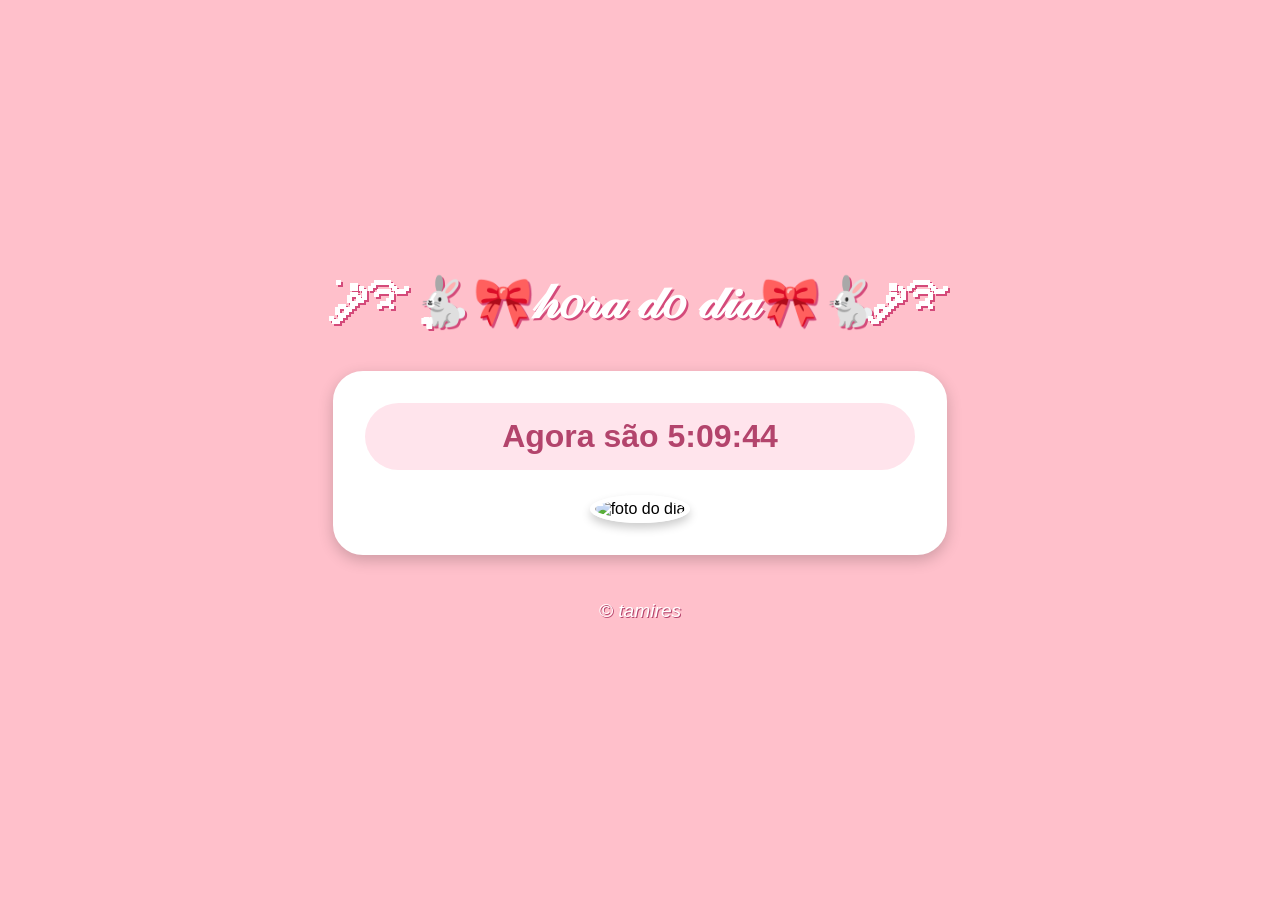
==== index.html @ ded4abbc "Rename modelo.html to index.html" ====
<!DOCTYPE html>
<html lang="pt br">
<head>
    <meta charset="UTF-8">
    <meta name="viewport" content="width=device-width, initial-scale=1.0">
    <title>hora do dia</title>
    <link rel="stylesheet" href="estilo.css">
</head>

<body onload="carregar()">
    <header>

<h1>  ࣪ ་༘࿐ִֶָ🐇🎀𝒽𝑜𝓇𝒶 𝒹𝑜 𝒹𝒾𝒶🎀🐇་༘࿐</h1>
    </header>
    <section>
<div id="msg">
    

</div>
<div id="img">
    <img id="imagem" src="fotomanha.png" alt="foto do dia">

</div>
    </section>
    <footer>
 <p>&copy; tamires</p>
<script src="script.js">

</script>
 </script>
    </footer>
</body>
</html>
---- estilo.css ----
/* Importando fonte fofa do Google Fonts */
@import url('https://fonts.googleapis.com/css2?family=Fredoka:wght@300..700&display=swap');

/* ===== ESTILO SIMPLES - TEMA ROSA ===== */

/* Corpo da página */
body {
    background: #ffc0cb; /* rosa claro */
    font-family: Arial, sans-serif; /* fonte simples */
    min-height: 100vh;
    margin: 0;
    display: flex;
    flex-direction: column;
    align-items: center;
    justify-content: center;
}

/* Cabeçalho */
header {
    color: white;
    text-align: center;
    margin-bottom: 20px;
    display: flex;
    align-items: center;
    justify-content: center;
    gap: 10px;
}

/* Ícone da Hello Kitty (se houver) */
header .icone {
    width: 50px;
    height: auto;
}

/* Título principal */
header h1 {
    margin: 0;
    font-size: 3rem; /* tamanho grande */
    text-shadow: 2px 2px 0 #d44a7a; /* sombra rosa */
}

/* Seção principal (card branco) */
section {
    background: white;
    border-radius: 30px;
    padding: 30px;
    width: 90%;
    max-width: 550px;
    margin: 20px auto;
    box-shadow: 0 5px 15px rgba(0,0,0,0.2); /* sombra suave */
    border: 2px solid white;
}

/* Mensagem (hora) */
#msg {
    font-size: 2rem;
    color: #b3446c;
    text-align: center;
    margin-bottom: 25px;
    background: #ffe4ec;
    padding: 15px;
    border-radius: 50px;
    font-weight: bold;
}

/* Container da imagem */
#img {
    text-align: center;
}

/* Estilo da imagem */
#img img {
    max-width: 100%;
    max-height: 300px;
    border-radius: 50%; /* deixa a imagem redonda */
    border: 5px solid white;
    box-shadow: 0 5px 10px rgba(0,0,0,0.2); /* sombra simples */
}

/* Rodapé */
footer {
    color: white;
    text-align: center;
    font-style: italic;
    margin-top: 20px;
    font-size: 1.2rem;
    text-shadow: 1px 1px 0 #b3446c;
}

/* Parágrafos do rodapé */
footer p {
    margin: 5px;
}
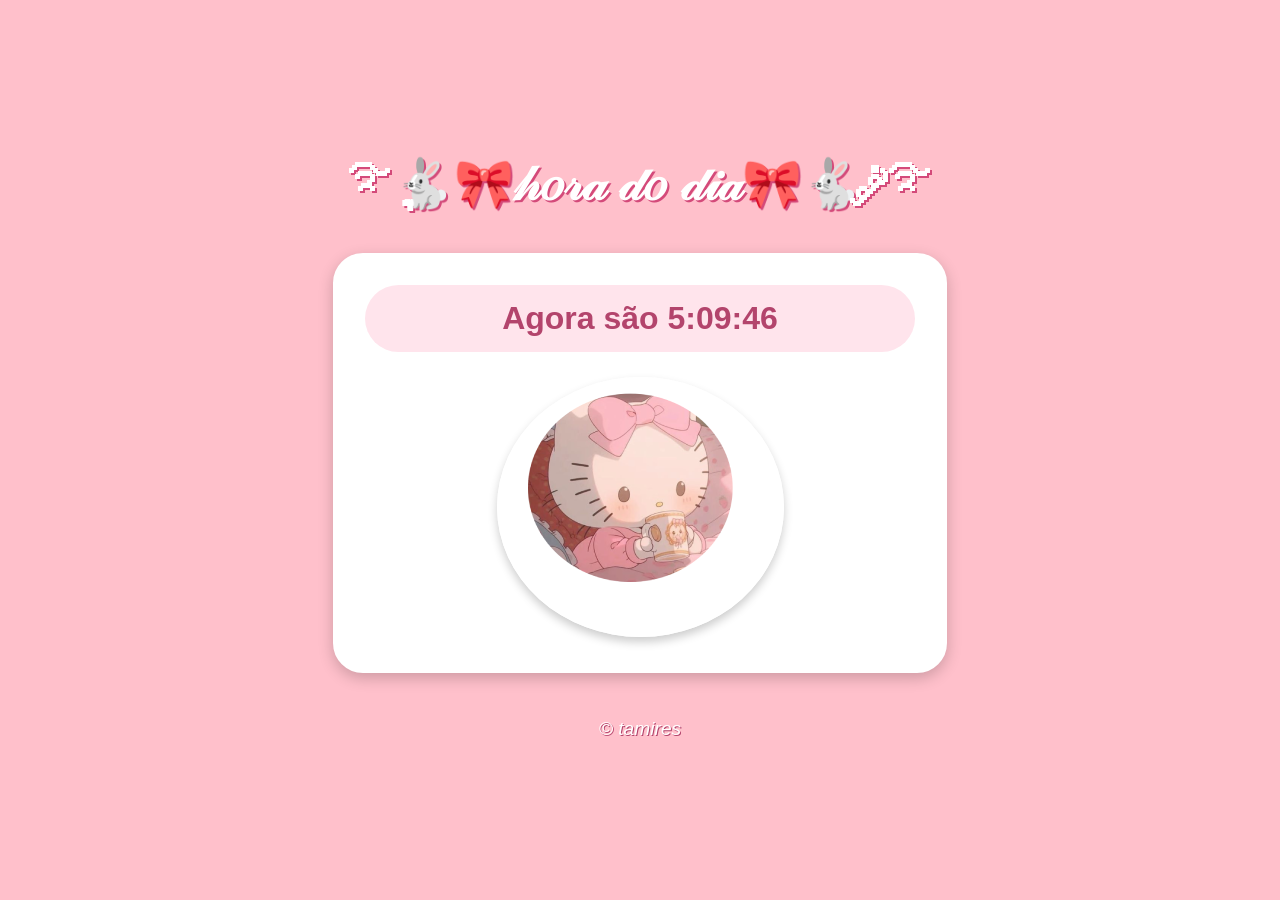
==== commit 445884e1: "Update index.html" ====
--- a/index.html
+++ b/index.html
@@ -10,7 +10,7 @@
 <body onload="carregar()">
     <header>
 
-<h1>  ࣪ ་༘࿐ִֶָ🐇🎀𝒽𝑜𝓇𝒶 𝒹𝑜 𝒹𝒾𝒶🎀🐇་༘࿐</h1>
+<h1>  ࿐ִֶָ🐇🎀𝒽𝑜𝓇𝒶 𝒹𝑜 𝒹𝒾𝒶🎀🐇་༘࿐</h1>
     </header>
     <section>
 <div id="msg">
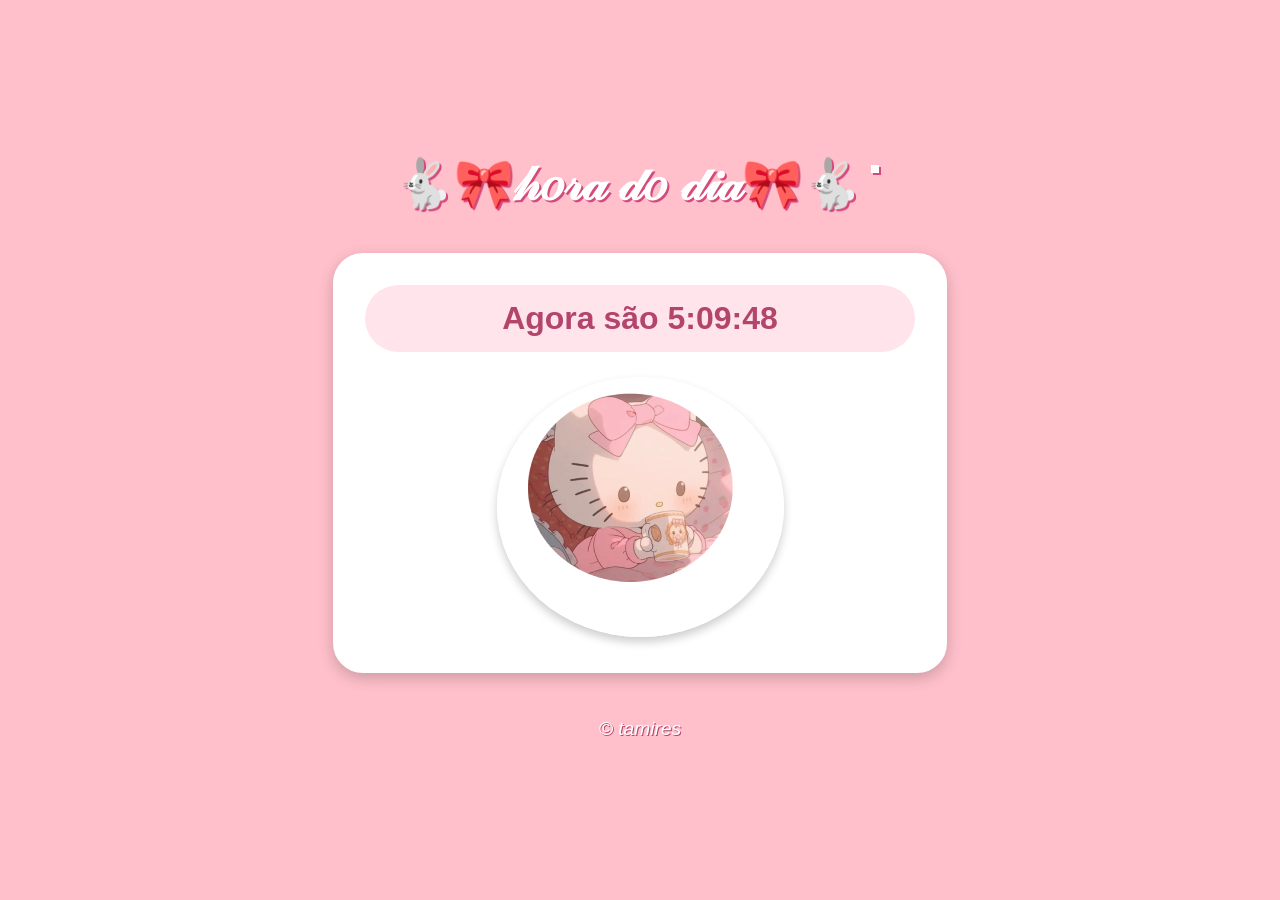
==== commit b39fdcc3: "Update index.html Removed unnecessary HTML entity encoding and fixed formatting." ====
--- a/index.html
+++ b/index.html
@@ -10,7 +10,7 @@
 <body onload="carregar()">
     <header>
 
-<h1>  ࿐ִֶָ🐇🎀𝒽𝑜𝓇𝒶 𝒹𝑜 𝒹𝒾𝒶🎀🐇་༘࿐</h1>
+<h1> 🐇🎀𝒽𝑜𝓇𝒶 𝒹𝑜 𝒹𝒾𝒶🎀🐇་</h1>
     </header>
     <section>
 <div id="msg">
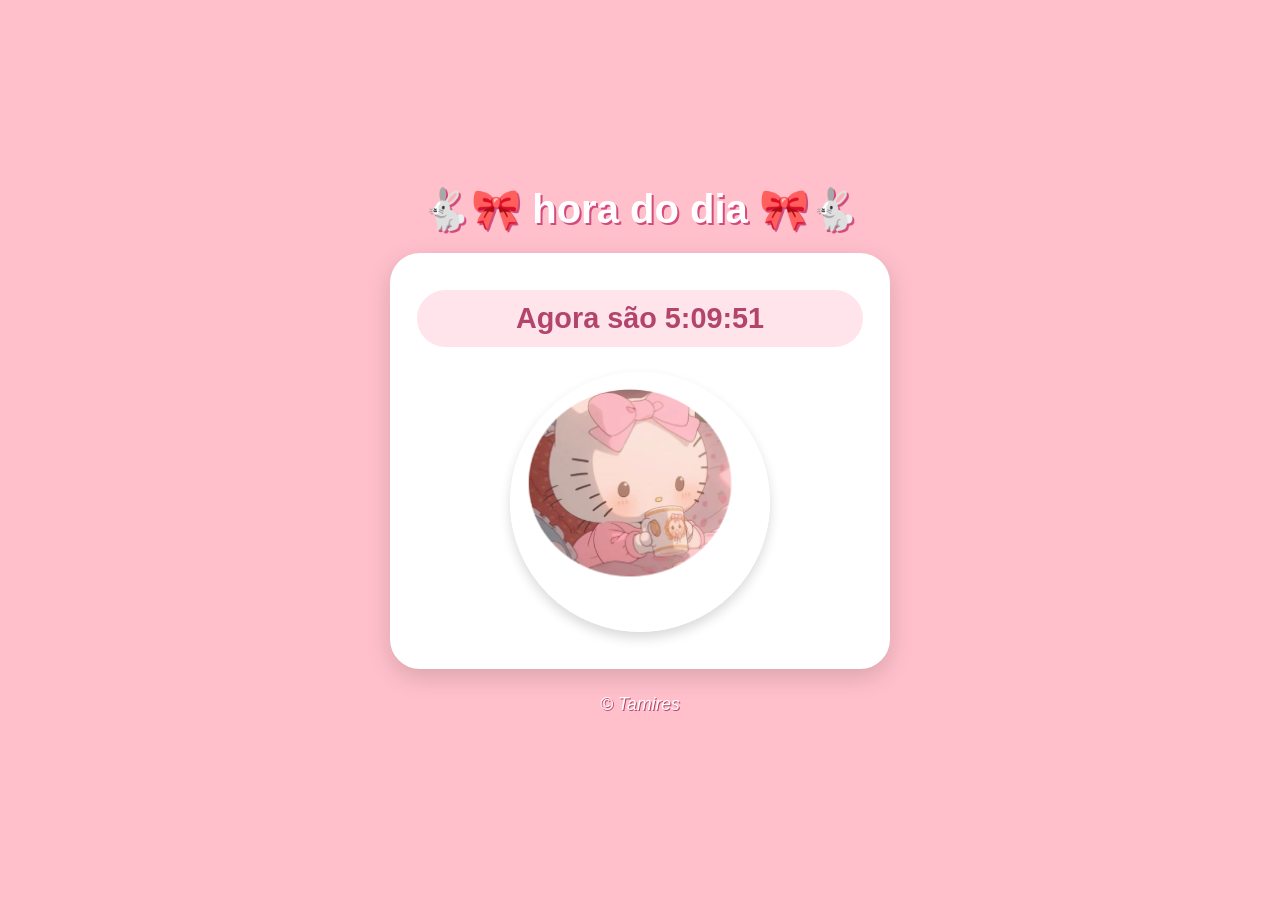
==== commit 1abe6201: "Update index.html" ====
--- a/index.html
+++ b/index.html
@@ -1,33 +1,30 @@
-<!DOCTYPE html>
-<html lang="pt br">
+<html lang="pt-br">
 <head>
     <meta charset="UTF-8">
     <meta name="viewport" content="width=device-width, initial-scale=1.0">
-    <title>hora do dia</title>
+    <title>Hora do Dia</title>
     <link rel="stylesheet" href="estilo.css">
 </head>
-
 <body onload="carregar()">
     <header>
+        <h1>🐇🎀 hora do dia 🎀🐇</h1>
+    </header>
 
-<h1> 🐇🎀𝒽𝑜𝓇𝒶 𝒹𝑜 𝒹𝒾𝒶🎀🐇་</h1>
-    </header>
-    <section>
-<div id="msg">
-    
+    <main>
+        <section>
+            <div id="msg">
+                Carregando...
+            </div>
+            <div id="img">
+                <img id="imagem" src="fotomanha.png" alt="Foto do dia">
+            </div>
+        </section>
+    </main>
 
-</div>
-<div id="img">
-    <img id="imagem" src="fotomanha.png" alt="foto do dia">
+    <footer>
+        <p>&copy; Tamires</p>
+    </footer>
 
-</div>
-    </section>
-    <footer>
- <p>&copy; tamires</p>
-<script src="script.js">
-
-</script>
- </script>
-    </footer>
+    <script src="script.js"></script>
 </body>
 </html>
--- a/estilo.css
+++ b/estilo.css
@@ -1,17 +1,32 @@
- /* Importando fonte fofa do Google Fonts */
 @import url('https://fonts.googleapis.com/css2?family=Fredoka:wght@300..700&display=swap');
 
-/* ===== ESTILO SIMPLES - TEMA ROSA ===== */
+
+:root {
+    color-scheme: light; 
+}
+
+* {
+    box-sizing: border-box;
+    margin: 0;
+    padding: 0;
+}
 
 /* Corpo da página */
 body {
-    background: #ffc0cb; /* rosa claro */
-    font-family: Arial, sans-serif; /* fonte simples */
+    background-color: #ffc0cb; /* Rosa claro*/
+    font-family: 'Fredoka', Arial, sans-serif; 
     min-height: 100vh;
-    margin: 0;
     display: flex;
     flex-direction: column;
     align-items: center;
+    justify-content: center;
+    padding: 20px;
+}
+
+/* Área Principal */
+main {
+    width: 100%;
+    display: flex;
     justify-content: center;
 }
 
@@ -20,74 +35,85 @@
     color: white;
     text-align: center;
     margin-bottom: 20px;
-    display: flex;
-    align-items: center;
-    justify-content: center;
-    gap: 10px;
-}
-
-/* Ícone da Hello Kitty (se houver) */
-header .icone {
-    width: 50px;
-    height: auto;
 }
 
 /* Título principal */
 header h1 {
-    margin: 0;
-    font-size: 3rem; /* tamanho grande */
-    text-shadow: 2px 2px 0 #d44a7a; /* sombra rosa */
+    font-size: 2.5rem; 
+    font-weight: 600;
+    text-shadow: 2px 2px 0px #d44a7a; /* Sombra rosa escura marcante */
 }
 
-/* Seção principal (card branco) */
+/* Seção principal (Card Branco) */
 section {
-    background: white;
+    background: #ffffff;
     border-radius: 30px;
-    padding: 30px;
-    width: 90%;
-    max-width: 550px;
-    margin: 20px auto;
-    box-shadow: 0 5px 15px rgba(0,0,0,0.2); /* sombra suave */
-    border: 2px solid white;
+    padding: 35px 25px;
+    width: 100%;
+    max-width: 500px;
+    box-shadow: 0 8px 24px rgba(0, 0, 0, 0.15); /* Sombra suave aprimorada */
+    border: 2px solid #ffffff;
+    display: flex;
+    flex-direction: column;
+    align-items: center;
 }
 
-/* Mensagem (hora) */
+/* Mensagem com a Hora */
 #msg {
-    font-size: 2rem;
+    width: 100%;
+    font-size: 1.8rem;
     color: #b3446c;
     text-align: center;
     margin-bottom: 25px;
-    background: #ffe4ec;
-    padding: 15px;
+    background-color: #ffe4ec; /* Fundo pílula rosa bem clarinho */
+    padding: 12px 20px;
     border-radius: 50px;
-    font-weight: bold;
+    font-weight: 700;
 }
 
-/* Container da imagem */
+
 #img {
-    text-align: center;
+    width: 100%;
+    display: flex;
+    justify-content: center;
+    align-items: center;
 }
 
-/* Estilo da imagem */
+
 #img img {
-    max-width: 100%;
-    max-height: 300px;
-    border-radius: 50%; /* deixa a imagem redonda */
-    border: 5px solid white;
-    box-shadow: 0 5px 10px rgba(0,0,0,0.2); /* sombra simples */
+    width: 260px;          
+    height: 260px;        
+    object-fit: cover;     
+    border-radius: 50%;    
+    border: 6px solid #ffffff;
+    box-shadow: 0 6px 12px rgba(0, 0, 0, 0.15);
 }
 
 /* Rodapé */
 footer {
-    color: white;
+    color: #ffffff;
     text-align: center;
     font-style: italic;
-    margin-top: 20px;
-    font-size: 1.2rem;
-    text-shadow: 1px 1px 0 #b3446c;
+    margin-top: 25px;
+    font-size: 1.1rem;
+    text-shadow: 1px 1px 0px #b3446c;
 }
 
-/* Parágrafos do rodapé */
 footer p {
-    margin: 5px;
+    font-weight: 400;
 }
+
+
+@media (max-width: 360px) {
+    header h1 {
+        font-size: 1.8rem;
+    }
+    #msg {
+        font-size: 1.4rem;
+    }
+    #img img {
+        width: 200px;
+        height: 200px;
+    }
+}
+
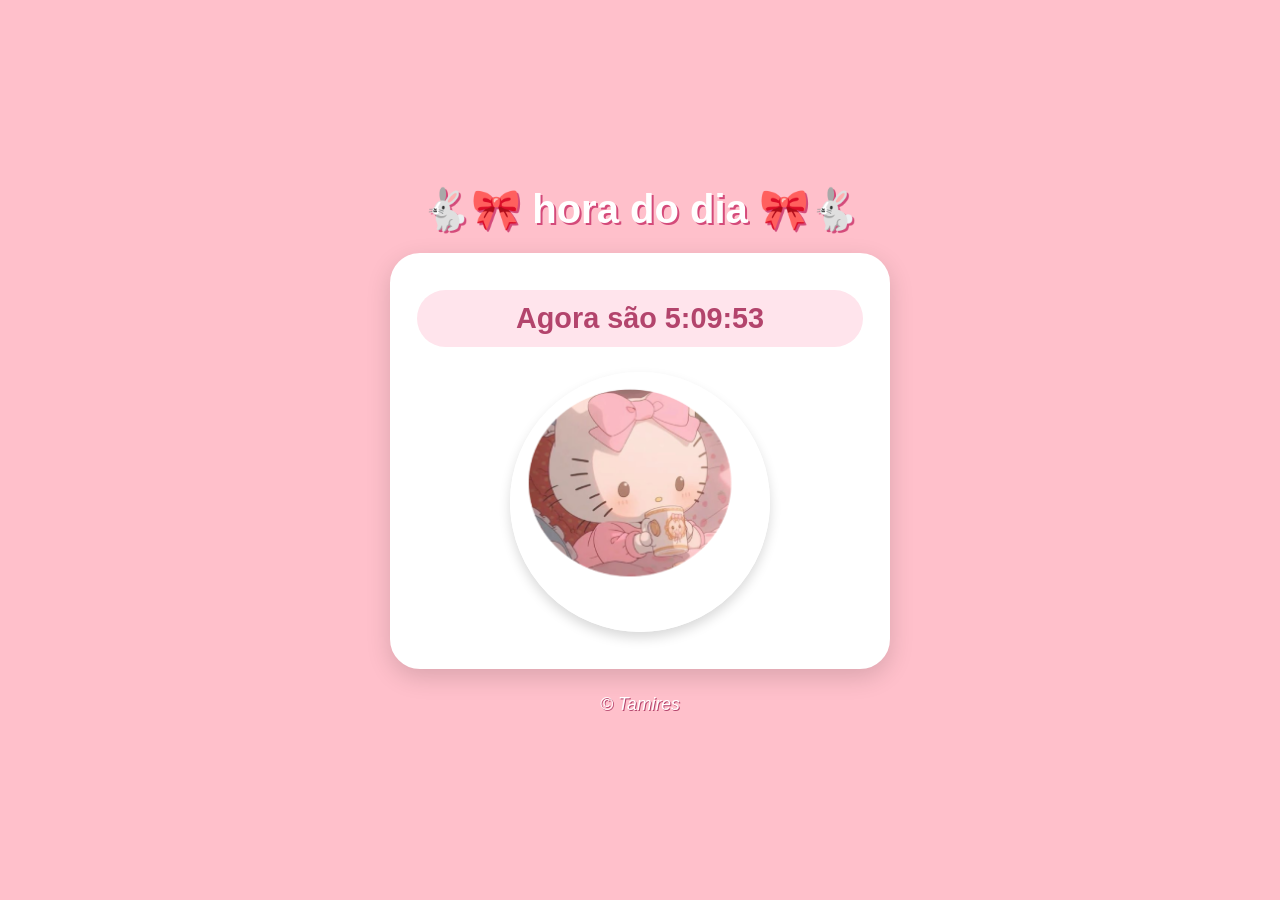
==== commit 6cd8d3ac: "Update index.html" ====
--- a/index.html
+++ b/index.html
@@ -1,7 +1,12 @@
+<!DOCTYPE html>
 <html lang="pt-br">
 <head>
     <meta charset="UTF-8">
     <meta name="viewport" content="width=device-width, initial-scale=1.0">
+    
+    <meta name="color-scheme" content="light">
+    <meta name="theme-color" content="#ffc0cb">
+    
     <title>Hora do Dia</title>
     <link rel="stylesheet" href="estilo.css">
 </head>
@@ -28,3 +33,4 @@
     <script src="script.js"></script>
 </body>
 </html>
+
--- a/estilo.css
+++ b/estilo.css
@@ -13,7 +13,7 @@
 
 /* Corpo da página */
 body {
-    background-color: #ffc0cb; /* Rosa claro*/
+    background-color: #ffc0cb; 
     font-family: 'Fredoka', Arial, sans-serif; 
     min-height: 100vh;
     display: flex;
@@ -23,7 +23,7 @@
     padding: 20px;
 }
 
-/* Área Principal */
+
 main {
     width: 100%;
     display: flex;
@@ -35,13 +35,15 @@
     color: white;
     text-align: center;
     margin-bottom: 20px;
+    width: 100%;
 }
 
 /* Título principal */
 header h1 {
     font-size: 2.5rem; 
     font-weight: 600;
-    text-shadow: 2px 2px 0px #d44a7a; /* Sombra rosa escura marcante */
+    text-shadow: 2px 2px 0px #d44a7a; 
+    white-space: nowrap; 
 }
 
 /* Seção principal (Card Branco) */
@@ -65,13 +67,13 @@
     color: #b3446c;
     text-align: center;
     margin-bottom: 25px;
-    background-color: #ffe4ec; /* Fundo pílula rosa bem clarinho */
+    background-color: #ffe4ec; 
     padding: 12px 20px;
     border-radius: 50px;
     font-weight: 700;
 }
 
-
+/* Container da imagem */
 #img {
     width: 100%;
     display: flex;
@@ -82,7 +84,7 @@
 
 #img img {
     width: 260px;          
-    height: 260px;        
+    height: 260px;         
     object-fit: cover;     
     border-radius: 50%;    
     border: 6px solid #ffffff;
@@ -104,16 +106,25 @@
 }
 
 
-@media (max-width: 360px) {
+@media (max-width: 480px) {
     header h1 {
-        font-size: 1.8rem;
+        font-size: 1.6rem; 
     }
     #msg {
         font-size: 1.4rem;
     }
     #img img {
-        width: 200px;
-        height: 200px;
+        width: 220px;
+        height: 220px;
     }
 }
 
+@media (max-width: 360px) {
+    header h1 {
+        font-size: 1.3rem; 
+    }
+    #img img {
+        width: 180px;
+        height: 180px;
+    }
+}
